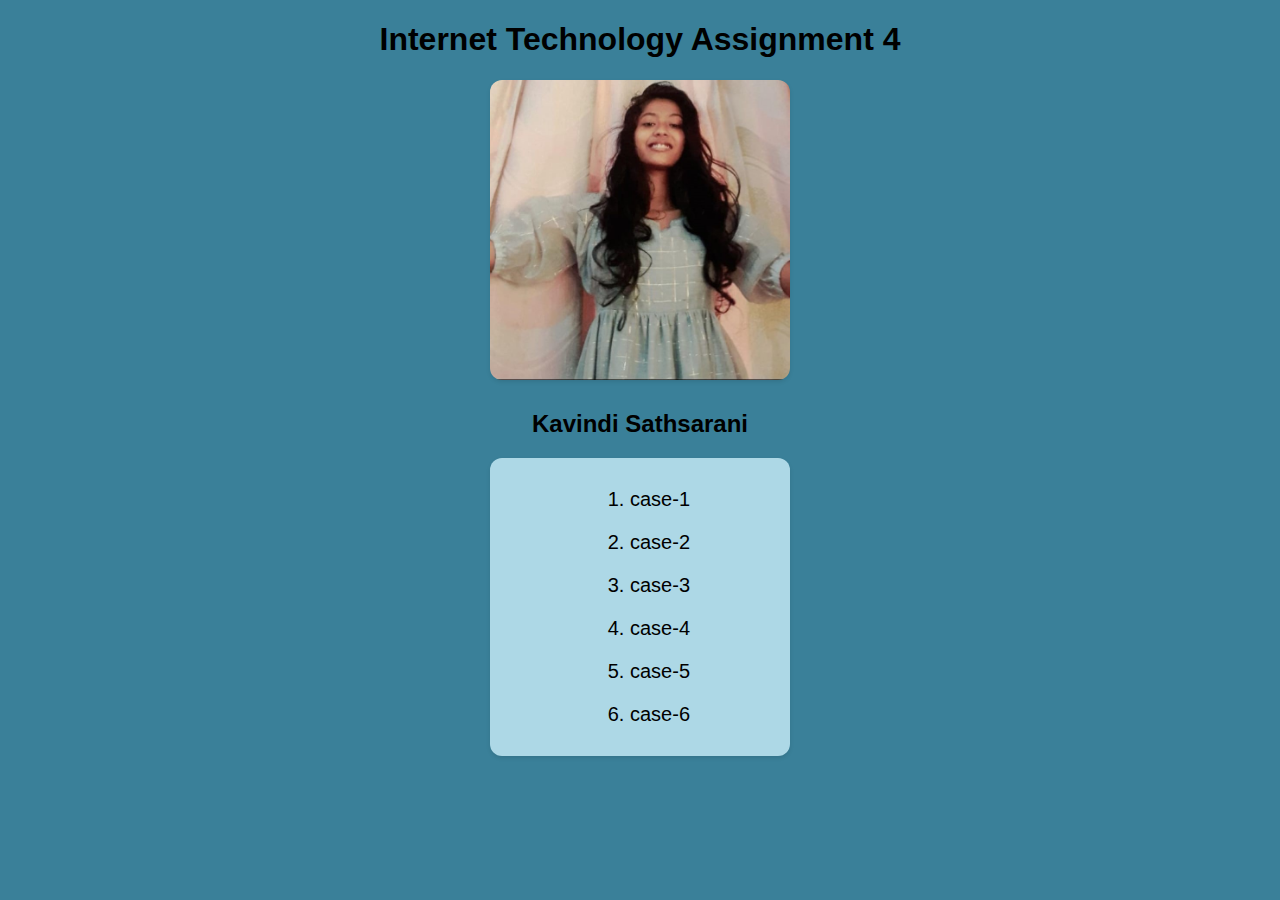
==== index.html @ 4b5d4ce9 "first commit" ====
<!DOCTYPE html>
<html lang="en">
  <head>
    <meta charset="UTF-8" />
    <meta name="viewport" content="width=device-width, initial-scale=1.0" />
    <title>Welcome</title>
    <link rel="stylesheet" href="/css/index.css" />
  </head>
  <body>
    <h1>Internet Technology Assignment 4</h1>
    <img
      src="/assests/images/WhatsApp Image 2024-07-12 at 18.37.11 (1).jpeg"
      alt="kavindi's picture"
    />
    <h2>Kavindi Sathsarani</h2>
    <nav class="list">
      <ol>
        <li>
          <a href="/pages/case-1.html" target="_blank">case-1</a>
        </li>
        <li>
          <a href="/pages/case-2.html" target="_blank">case-2</a>
        </li>
        <li>
          <a href="/pages/case-3.html" target="_blank">case-3</a>
        </li>
        <li>
          <a href="/pages/case-4.html" target="_blank">case-4</a>
        </li>
        <li>
          <a href="/pages/case-5.html" target="_blank">case-5</a>
        </li>
        <li>
          <a href="/pages/case-6.html" target="_blank">case-6</a>
        </li>
      </ol>
    </nav>
  </body>
</html>
---- css/index.css ----
body {
  margin: 0;
  background-color: rgb(58, 128, 153);
  display: flex;
  flex-direction: column;
  align-items: center;
  font-family: sans-serif;
}

.list {
  background-color: lightblue;
  border-radius: 12px;
  /* padding: 16px; */
  width: 300px;
  box-shadow: 0 2px 4px rgba(0, 0, 0, 0.1);
  font-size: 20px;
  display: flex;
  flex-direction: column;
  align-items: center;
}

a {
  color: black;
  text-decoration: none;
}

a:hover {
  color: rgb(84, 163, 227);
}

li {
  padding: 10px 0;
}

img {
  width: 300px;
  height: 300px;
  object-fit: cover;
  margin-bottom: 10px;
  border-radius: 12px;
  box-shadow: 0 2px 4px rgba(0, 0, 0, 0.1);
}
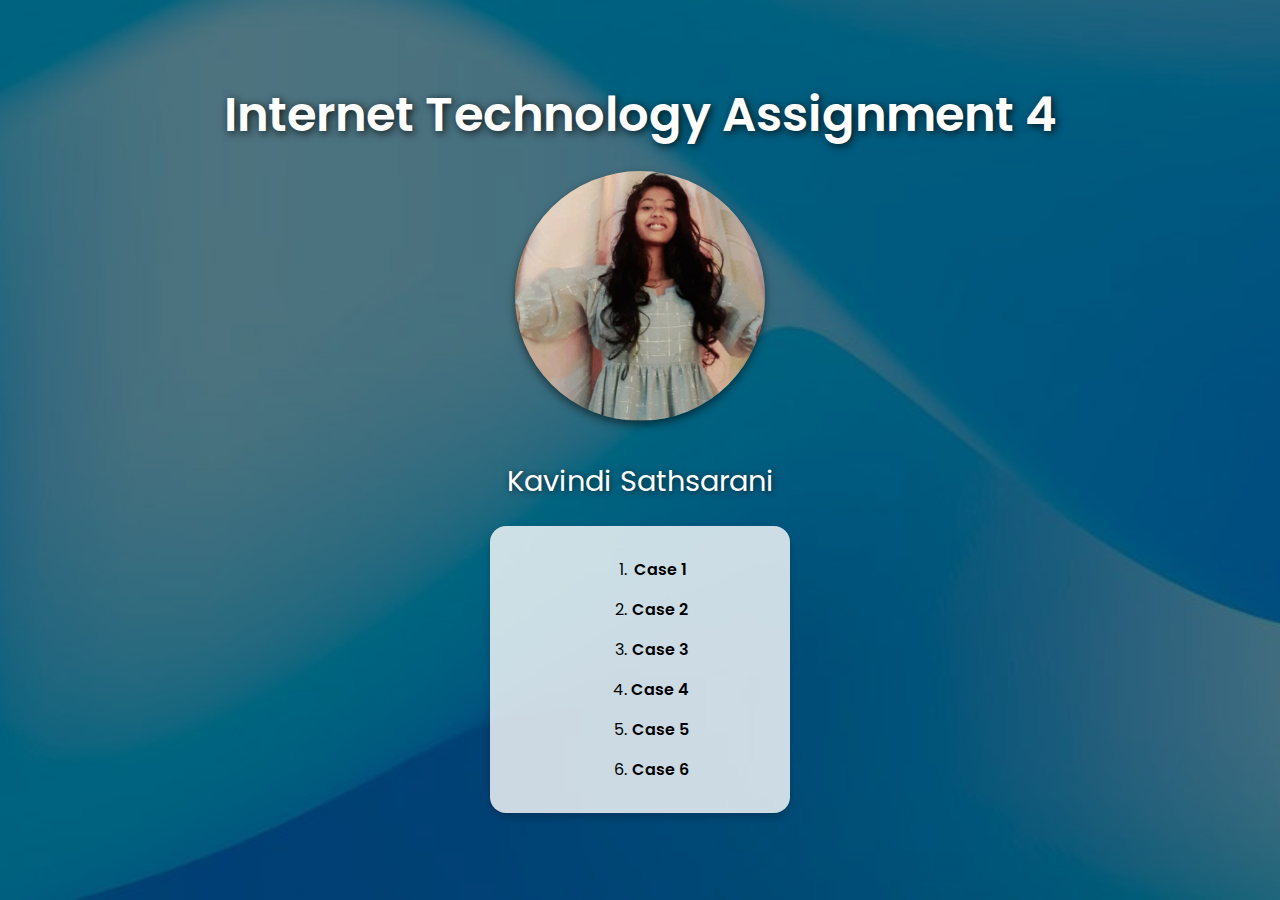
==== commit 4360fbea: "index-page decoration done" ====
--- a/index.html
+++ b/index.html
@@ -5,35 +5,33 @@
     <meta name="viewport" content="width=device-width, initial-scale=1.0" />
     <title>Welcome</title>
     <link rel="stylesheet" href="/css/index.css" />
+    <link
+      href="https://fonts.googleapis.com/css2?family=Poppins:wght@300;400;600&display=swap"
+      rel="stylesheet"
+    />
   </head>
   <body>
-    <h1>Internet Technology Assignment 4</h1>
-    <img
-      src="/assests/images/WhatsApp Image 2024-07-12 at 18.37.11 (1).jpeg"
-      alt="kavindi's picture"
-    />
-    <h2>Kavindi Sathsarani</h2>
-    <nav class="list">
-      <ol>
-        <li>
-          <a href="/pages/case-1.html" target="_blank">case-1</a>
-        </li>
-        <li>
-          <a href="/pages/case-2.html" target="_blank">case-2</a>
-        </li>
-        <li>
-          <a href="/pages/case-3.html" target="_blank">case-3</a>
-        </li>
-        <li>
-          <a href="/pages/case-4.html" target="_blank">case-4</a>
-        </li>
-        <li>
-          <a href="/pages/case-5.html" target="_blank">case-5</a>
-        </li>
-        <li>
-          <a href="/pages/case-6.html" target="_blank">case-6</a>
-        </li>
-      </ol>
-    </nav>
+    <div class="overlay"></div>
+    
+      <h1>Internet Technology Assignment 4</h1>
+    
+    <div class="profile">
+      <img
+        src="/assests/images/WhatsApp Image 2024-07-12 at 18.37.11 (1).jpeg"
+        alt="kavindi's picture"
+      />
+      <h2>Kavindi Sathsarani</h2>
+
+      <nav class="list">
+        <ol>
+          <li><a href="/pages/case-1.html" target="_blank">Case 1</a></li>
+          <li><a href="/pages/case-2.html" target="_blank">Case 2</a></li>
+          <li><a href="/pages/case-3.html" target="_blank">Case 3</a></li>
+          <li><a href="/pages/case-4.html" target="_blank">Case 4</a></li>
+          <li><a href="/pages/case-5.html" target="_blank">Case 5</a></li>
+          <li><a href="/pages/case-6.html" target="_blank">Case 6</a></li>
+        </ol>
+      </div>
+    </section>
   </body>
 </html>
--- a/css/index.css
+++ b/css/index.css
@@ -1,42 +1,104 @@
 body {
   margin: 0;
-  background-color: rgb(58, 128, 153);
   display: flex;
   flex-direction: column;
   align-items: center;
-  font-family: sans-serif;
+  font-family: "Poppins", sans-serif;
+  height: 100vh;
+  justify-content: center;
+  position: relative;
+  background-image: url("/assests/images/f2ac81f39118c14d68c15fbbd253a40f.jpg");
+  background-size: cover;
+  background-position: center;
+  text-align: center;
+}
+
+/* Overlay for better contrast */
+.overlay {
+  position: absolute;
+  top: 0;
+  left: 0;
+  width: 100%;
+  height: 100%;
+  background: rgba(0, 0, 0, 0.5);
+  z-index: -1;
+}
+
+h1 {
+  font-size: 3rem;
+  color: white;
+  text-shadow: 2px 2px 8px rgba(0, 0, 0, 0.8);
+  margin-bottom: 20px;
+  font-weight: 600;
+}
+
+.profile {
+  display: flex;
+  flex-direction: column;
+  align-items: center;
+  margin-bottom: 40px;
+}
+
+.profile img {
+  width: 250px;
+  height: 250px;
+  object-fit: cover;
+  border-radius: 50%;
+  box-shadow: 0 4px 8px rgba(0, 0, 0, 0.5);
+  margin-bottom: 15px;
+}
+
+.profile h2 {
+  font-size: 1.8rem;
+  color: #ffffff;
+  text-shadow: 1px 1px 6px rgba(0, 0, 0, 0.6);
+  font-weight: 400;
 }
 
 .list {
-  background-color: lightblue;
-  border-radius: 12px;
-  /* padding: 16px; */
+  background-color: rgba(255, 255, 255, 0.8);
+  border-radius: 16px;
   width: 300px;
-  box-shadow: 0 2px 4px rgba(0, 0, 0, 0.1);
-  font-size: 20px;
+  box-shadow: 0 4px 8px rgba(0, 0, 0, 0.2);
+  transition: transform 0.3s ease, box-shadow 0.3s ease;
   display: flex;
   flex-direction: column;
   align-items: center;
 }
 
-a {
-  color: black;
-  text-decoration: none;
+.list:hover {
+  transform: scale(1.05);
+  box-shadow: 0 8px 16px rgba(0, 0, 0, 0.3);
 }
 
-a:hover {
-  color: rgb(84, 163, 227);
+.list li {
+  margin: 15px 0;
 }
 
-li {
-  padding: 10px 0;
+.list a {
+  text-decoration: none;
+  font-weight: 600;
+  color: black;
+  border-radius: 12px;
+  transition: background-color 0.3s ease, box-shadow 0.3s ease;
 }
 
-img {
-  width: 300px;
-  height: 300px;
-  object-fit: cover;
-  margin-bottom: 10px;
-  border-radius: 12px;
-  box-shadow: 0 2px 4px rgba(0, 0, 0, 0.1);
+.list a:hover {
+  color: #2980b9;
 }
+
+/* Media queries for responsiveness */
+@media (max-width: 768px) {
+  h1 {
+    font-size: 2.5rem;
+  }
+
+  .profile img {
+    width: 200px;
+    height: 200px;
+  }
+
+  .list {
+    width: 90%;
+  }
+}
